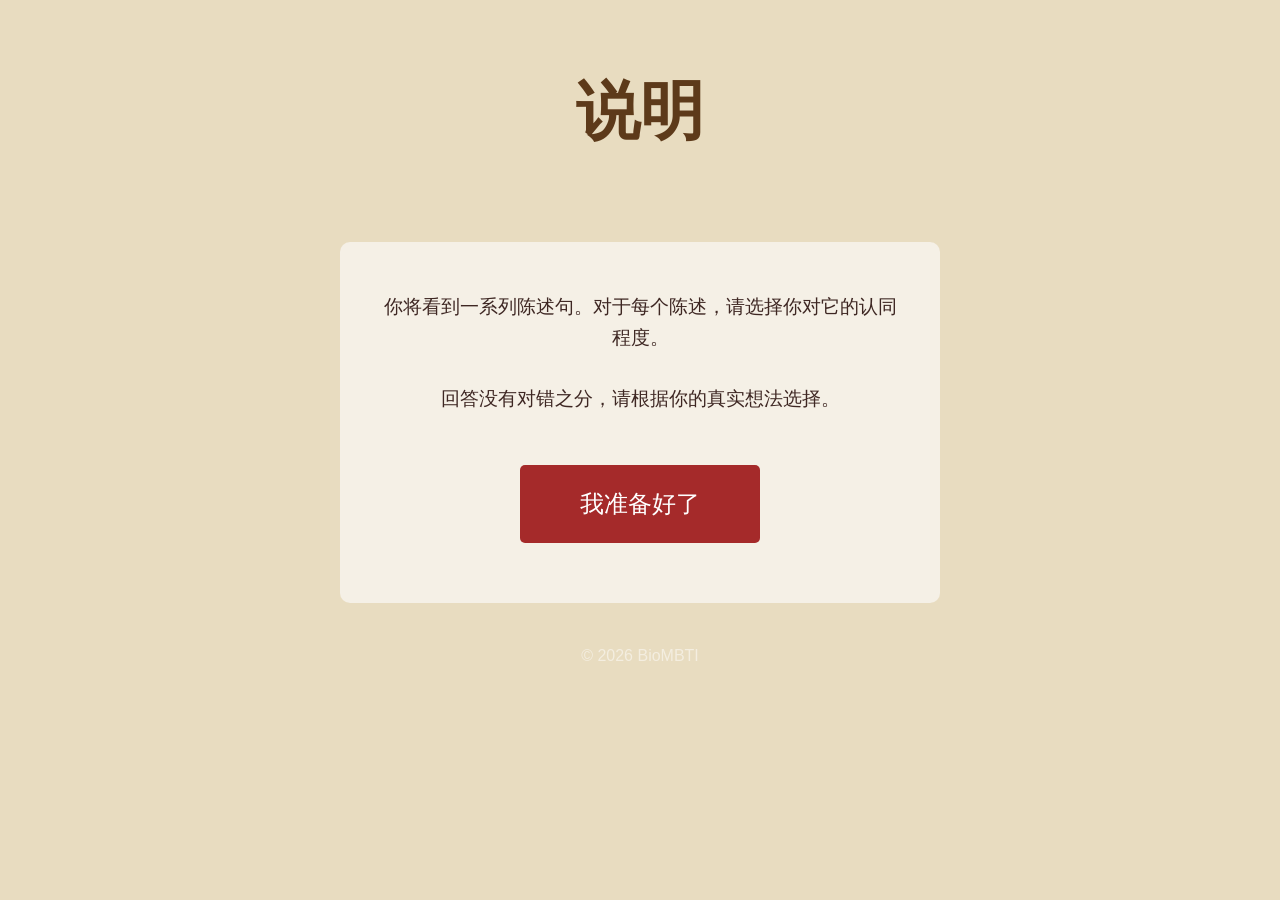
==== instructions.html @ 16b55fba "Add files via upload" ====
<!DOCTYPE html>
<html lang="zh-CN">
<head>
    <meta charset="UTF-8">
    <meta name="viewport" content="width=device-width, initial-scale=1.0">
    <title>说明 - BioMBTI</title>
    <link rel="stylesheet" href="css/style.css">
</head>
<body>
    <div class="container">
        <header class="main-header">
            <h1>说明</h1>
        </header>
        
        <div class="content-box">
            <p class="intro-text">你将看到一系列陈述句。对于每个陈述，请选择你对它的认同程度。</p>
            
            <p class="intro-text">回答没有对错之分，请根据你的真实想法选择。</p>
            
            <div class="center">
                <a href="quiz.html" class="button large start-btn">我准备好了</a>
            </div>
        </div>
        
        <footer>
            <p>&copy; 2026 BioMBTI</p>
        </footer>
    </div>
</body>
</html>
---- css/style.css ----
/* BioMBTI - 8values Style */

:root {
    --bg-color: #e8dcc0;
    --card-bg: #f5f0e6;
    --text-color: #5d3a1a;
    --text-light: #3e2723;
    --accent-color: #d7ccc8;
    --button-bg: #5d3a1a;
    --button-hover: #4a2c15;
    --secondary-bg: #bcaaa4;
    --agree-color: #3e2723;
    --neutral-color: #5d4037;
    --disagree-color: #8d6e63;
}

* {
    margin: 0;
    padding: 0;
    box-sizing: border-box;
}

html {
    font-size: 16px;
}

body {
    font-family: 'Segoe UI', Tahoma, Geneva, Verdana, sans-serif;
    background-color: var(--bg-color);
    color: var(--text-light);
    line-height: 1.6;
    min-height: 100vh;
}

.container {
    max-width: 800px;
    margin: 0 auto;
    padding: 10px;
}

@media (min-width: 600px) {
    .container {
        padding: 20px;
    }
}

/* Header */
.main-header {
    text-align: center;
    padding: 20px 10px 30px;
}

.main-header h1 {
    font-size: 2.5rem;
    margin-bottom: 10px;
    color: var(--text-color);
}

.main-header .subtitle {
    font-size: 1.3rem;
    margin-bottom: 15px;
}

.main-header .tagline {
    font-size: 1rem;
    margin-bottom: 8px;
}

.main-header .description {
    font-size: 0.9rem;
    margin-bottom: 20px;
}

@media (min-width: 600px) {
    .main-header {
        padding: 40px 20px 50px;
    }
    
    .main-header h1 {
        font-size: 4rem;
        margin-bottom: 15px;
    }
    
    .main-header .subtitle {
        font-size: 1.8rem;
        margin-bottom: 20px;
    }
    
    .main-header .tagline {
        font-size: 1.3rem;
        margin-bottom: 10px;
    }
    
    .main-header .description {
        font-size: 1.1rem;
        margin-bottom: 30px;
    }
}

.main-header h1 {
    font-size: 4rem;
    color: var(--text-color);
    margin-bottom: 10px;
}

.subtitle {
    font-size: 1.8rem;
    color: var(--text-color);
    font-weight: bold;
    margin-bottom: 10px;
}

.tagline {
    font-size: 1.3rem;
    color: var(--text-light);
    margin-bottom: 5px;
}

.tagline .blank {
    text-decoration: underline;
    text-decoration-color: var(--text-color);
    text-decoration-thickness: 2px;
}

.description {
    font-size: 1.1rem;
    color: var(--text-light);
    opacity: 0.9;
}

/* Content Box */
.content-box {
    background-color: var(--card-bg);
    border-radius: 8px;
    padding: 30px 20px;
    margin: 15px 10px;
}

.center-content {
    text-align: center;
}

@media (min-width: 600px) {
    .content-box {
        border-radius: 10px;
        padding: 50px 40px;
        margin: 20px auto;
        max-width: 600px;
    }
}

.intro-text {
    font-size: 1.2rem;
    margin-bottom: 30px;
    text-align: center;
}

/* Buttons */
.button {
    display: inline-block;
    background-color: var(--button-bg);
    color: white;
    padding: 12px 30px;
    font-size: 1rem;
    border: none;
    border-radius: 5px;
    cursor: pointer;
    text-decoration: none;
    transition: all 0.3s ease;
    margin: 8px;
}

.button:hover {
    background-color: var(--button-hover);
}

.button.large {
    padding: 15px 40px;
    font-size: 1.2rem;
}

@media (min-width: 600px) {
    .button {
        padding: 15px 50px;
        font-size: 1.2rem;
        margin: 10px;
    }
    
    .button.large {
        padding: 20px 60px;
        font-size: 1.5rem;
    }
}

.button.secondary {
    background-color: var(--accent-color);
}

.button.secondary:hover {
    background-color: var(--secondary-bg);
}

.center {
    text-align: center;
    margin-top: 40px;
}

/* Progress */
.progress-container {
    max-width: 600px;
    margin: 40px auto;
}

.progress-bar {
    width: 100%;
    height: 10px;
    background-color: var(--accent-color);
    border-radius: 5px;
    overflow: hidden;
}

.progress-fill {
    height: 100%;
    background-color: var(--text-color);
    width: 0%;
    transition: width 0.3s ease;
}

.progress-text {
    text-align: center;
    margin-top: 10px;
    font-size: 1.1rem;
    color: var(--text-light);
}

/* Question Box */
.question-box {
    background-color: var(--card-bg);
    border-radius: 10px;
    padding: 40px;
    margin: 20px 0;
}

.question-text {
    font-size: 1.4rem;
    text-align: center;
    margin-bottom: 40px;
    color: var(--text-light);
    line-height: 1.8;
}

/* Vertical Options - 8values Style */
.options-vertical {
    display: flex;
    flex-direction: column;
    gap: 8px;
}

.option-btn-vertical {
    display: block;
    width: 100%;
    padding: 15px 20px;
    border: none;
    border-radius: 5px;
    cursor: pointer;
    font-size: 1.1rem;
    transition: all 0.2s ease;
    text-align: center;
}

.option-btn-vertical:hover {
    opacity: 0.9;
    transform: scale(1.02);
}

.option-btn-vertical.selected {
    box-shadow: 0 0 0 3px white;
}

/* Color coding - 非常同意在最上面（绿色） */
.option-strong-agree {
    background-color: #1b5e20;
    color: white;
}

.option-agree {
    background-color: #4caf50;
    color: white;
}

.option-weak-agree {
    background-color: #81c784;
    color: #333;
}

.option-neutral {
    background-color: #9e9e9e;
    color: white;
}

.option-weak-disagree {
    background-color: #e57373;
    color: white;
}

.option-disagree {
    background-color: #f44336;
    color: white;
}

.option-strong-disagree {
    background-color: #b71c1c;
    color: white;
}

/* Results Page */
.result-main {
    text-align: center;
    padding: 60px 20px;
}

.match-intro {
    font-size: 1.2rem;
    color: var(--text-light);
    opacity: 0.8;
    margin-bottom: 15px;
}

.result-main h1 {
    font-size: 3.5rem;
    color: #a52a2a;
    margin-bottom: 15px;
}

.match-percentage-large {
    font-size: 2rem;
    color: #a52a2a;
    font-weight: bold;
    margin-bottom: 30px;
}

.result-main blockquote {
    font-size: 1.3rem;
    font-style: italic;
    color: var(--text-light);
    max-width: 600px;
    margin: 0 auto 30px;
    line-height: 1.8;
}

.best-match-intro {
    font-size: 1.1rem;
    color: rgba(255,255,255,0.9);
    max-width: 700px;
    margin: 0 auto;
    line-height: 1.8;
    text-align: left;
}

/* Other Matches */
.other-matches-section {
    background-color: var(--card-bg);
    border-radius: 10px;
    padding: 30px;
    margin: 20px 0;
}

.other-matches-header {
    display: flex;
    justify-content: space-between;
    align-items: center;
    margin-bottom: 20px;
}

.other-matches-header h2 {
    color: var(--text-light);
    font-size: 1.3rem;
    opacity: 0.8;
    margin: 0;
}

.small-button {
    background-color: transparent;
    color: var(--text-color);
    border: 1px solid var(--text-color);
    padding: 8px 16px;
    font-size: 0.85rem;
    border-radius: 4px;
    cursor: pointer;
    transition: all 0.2s ease;
}

.small-button:hover {
    background-color: var(--text-color);
    color: white;
}

.other-matches-list {
    display: flex;
    flex-direction: column;
    gap: 15px;
}

.other-match-item {
    padding: 15px 20px;
    background-color: #e8f5e9;
    border-radius: 5px;
}

.other-match-header {
    display: flex;
    justify-content: space-between;
    align-items: center;
    margin-bottom: 10px;
}

.other-match-name {
    font-size: 1.2rem;
    font-weight: 500;
    color: #5d4037;
}

.other-match-percentage {
    font-size: 1.1rem;
    color: #8b4513;
    font-weight: bold;
}

.other-match-quote {
    font-style: italic;
    font-size: 0.9rem;
    color: #5d4037;
    border-left: 3px solid #8b4513;
    padding-left: 15px;
    margin: 10px 0 0;
    line-height: 1.6;
}

/* Axes Section */
.axes-section {
    background-color: var(--card-bg);
    border-radius: 10px;
    padding: 30px;
    margin: 20px 0;
}

.axes-section h2 {
    color: var(--text-light);
    font-size: 1.5rem;
    margin-bottom: 30px;
    text-align: center;
}

.axes-bars {
    display: flex;
    flex-direction: column;
    gap: 25px;
}

.axis-bar-container {
    display: flex;
    flex-direction: column;
    gap: 8px;
}

.axis-labels {
    display: flex;
    justify-content: space-between;
    font-size: 0.9rem;
}

.axis-label-left {
    color: var(--agree-color);
}

.axis-label-right {
    color: var(--disagree-color);
}

.axis-bar-track {
    height: 30px;
    background: linear-gradient(90deg, #8b4513 0%, #5d4037 50%, #2c3e50 100%);
    border-radius: 15px;
    position: relative;
}

.axis-marker {
    position: absolute;
    top: -5px;
    width: 4px;
    height: 40px;
    background-color: white;
    border-radius: 2px;
    transform: translateX(-50%);
    box-shadow: 0 0 5px rgba(0,0,0,0.5);
}

.axis-tendency {
    text-align: center;
    font-size: 1.1rem;
    color: var(--text-color);
    font-weight: bold;
    margin-top: 8px;
}

/* All Matches Section */
.all-matches-section {
    background-color: var(--card-bg);
    border-radius: 10px;
    padding: 30px;
    margin: 20px 0;
}

.all-matches-section h2 {
    color: var(--text-light);
    font-size: 1.5rem;
    margin-bottom: 20px;
    text-align: center;
}

.all-matches-list {
    display: flex;
    flex-direction: column;
    gap: 10px;
}

.all-match-item {
    padding: 12px 15px;
    background-color: #e8f5e9;
    border-radius: 5px;
}

.all-match-header {
    display: flex;
    justify-content: space-between;
    align-items: center;
    margin-bottom: 8px;
}

.all-match-name {
    flex: 1;
    padding-right: 15px;
    color: #5d4037;
    font-weight: 500;
}

.all-match-percentage {
    color: #8b4513;
    font-weight: bold;
}

.all-match-quote {
    font-style: italic;
    font-size: 0.85rem;
    color: #5d4037;
    border-left: 3px solid #8b4513;
    padding-left: 12px;
    margin: 8px 0 0 0;
    line-height: 1.5;
}

/* Quiz Buttons */
.quiz-buttons {
    display: flex;
    justify-content: center;
    gap: 15px;
    margin-top: 30px;
    flex-wrap: wrap;
}

.back-button {
    padding: 12px 25px;
    background-color: var(--accent-color);
    color: var(--text-light);
    border: none;
    border-radius: 5px;
    font-size: 1rem;
    cursor: pointer;
    transition: all 0.2s ease;
}

.back-button:hover {
    background-color: var(--secondary-bg);
}

.back-button:disabled {
    background-color: #333;
    color: #666;
    cursor: not-allowed;
}

.back-button.secondary {
    background-color: transparent;
    border: 1px solid var(--accent-color);
    color: var(--text-light);
}

.back-button.secondary:hover {
    background-color: var(--accent-color);
}

/* Social Links */
.social-links {
    text-align: center;
    margin: 20px 0;
}

.social-links p {
    color: #3e2723;
    font-size: 0.85rem;
    margin: 5px 0;
}

@media (min-width: 600px) {
    .social-links {
        margin: 30px 0;
    }
    
    .social-links p {
        font-size: 0.95rem;
        margin: 8px 0;
    }
}

/* Footer Disclaimer */
.footer-disclaimer {
    text-align: center;
    font-size: 0.75rem;
    color: rgba(255,255,255,0.5);
    margin: 20px 10px 15px;
    max-width: 600px;
    margin-left: auto;
    margin-right: auto;
}

@media (min-width: 600px) {
    .footer-disclaimer {
        font-size: 0.85rem;
        margin: 30px auto 20px;
    }
}

/* Start Button - Red Brown */
.start-btn {
    background-color: #a52a2a !important;
}

.start-btn:hover {
    background-color: #8b0000 !important;
}

/* Disclaimer */
.disclaimer {
    font-size: 0.85rem;
    color: #5d4037;
    opacity: 0.7;
    margin-top: 20px;
    max-width: 500px;
    text-align: center;
}

.footer-notice {
    text-align: center;
    padding: 20px;
    margin: 20px 0;
    background-color: rgba(255,255,255,0.3);
    border-radius: 8px;
}

.footer-notice p {
    color: #3e2723;
    font-size: 0.95rem;
    margin-bottom: 10px;
}

.footer-notice strong {
    color: #1b5e20;
}

.disclaimer-small {
    font-size: 0.8rem;
    opacity: 0.7;
    margin-top: 10px;
}

/* Footer */
footer {
    text-align: center;
    padding: 20px;
    color: rgba(255,255,255,0.5);
}

footer .disclaimer {
    margin-bottom: 10px;
}

/* Responsive */
@media (max-width: 600px) {
    .main-header h1 {
        font-size: 2.5rem;
    }
    
    .result-main h1 {
        font-size: 2rem;
    }
    
    .content-box,
    .question-box {
        padding: 20px;
    }
    
    .question-text {
        font-size: 1.1rem;
    }
}
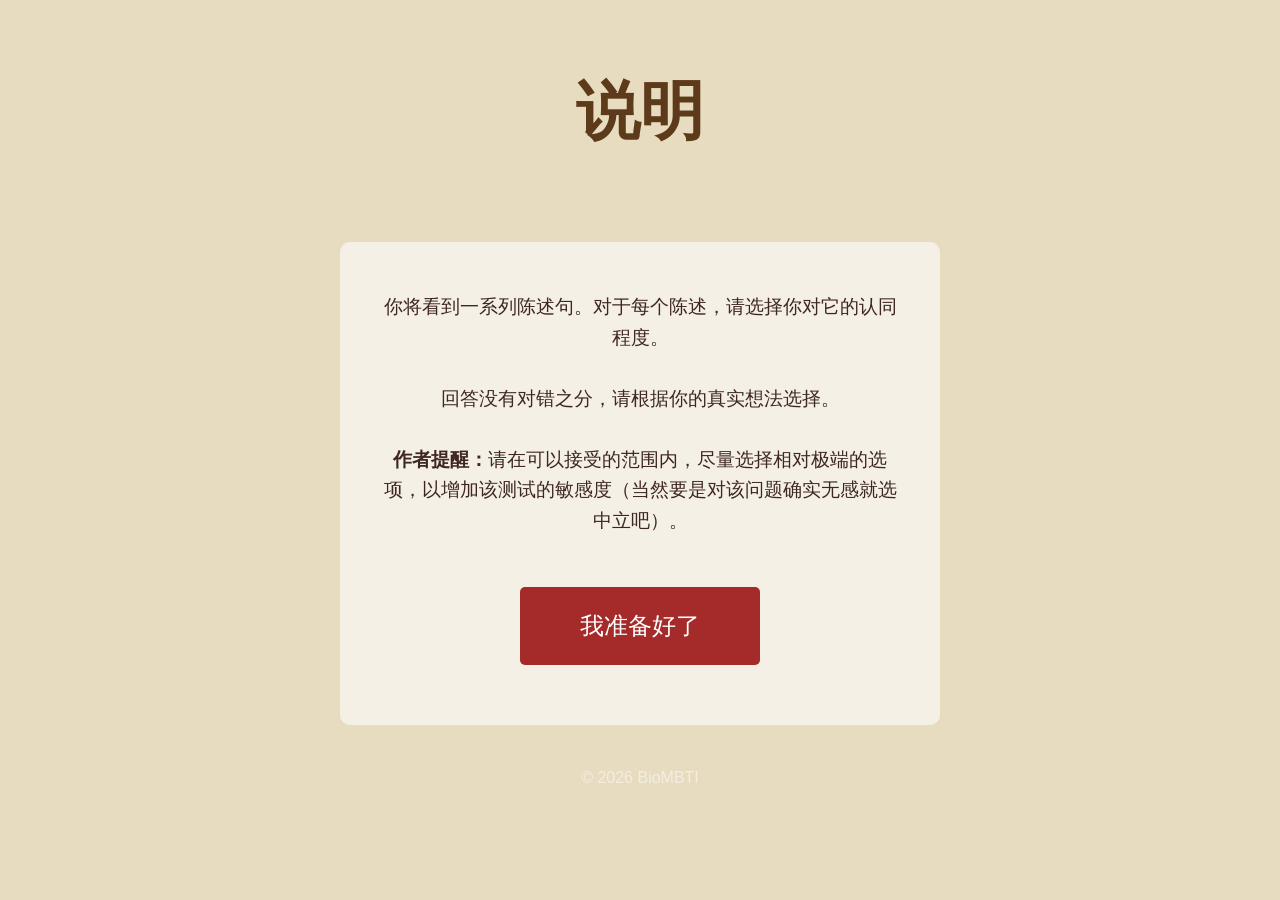
==== commit 47401aed: "Add files via upload" ====
--- a/instructions.html
+++ b/instructions.html
@@ -17,6 +17,8 @@
             
             <p class="intro-text">回答没有对错之分，请根据你的真实想法选择。</p>
             
+            <p class="intro-text"><strong>作者提醒：</strong>请在可以接受的范围内，尽量选择相对极端的选项，以增加该测试的敏感度（当然要是对该问题确实无感就选中立吧）。</p>
+            
             <div class="center">
                 <a href="quiz.html" class="button large start-btn">我准备好了</a>
             </div>
